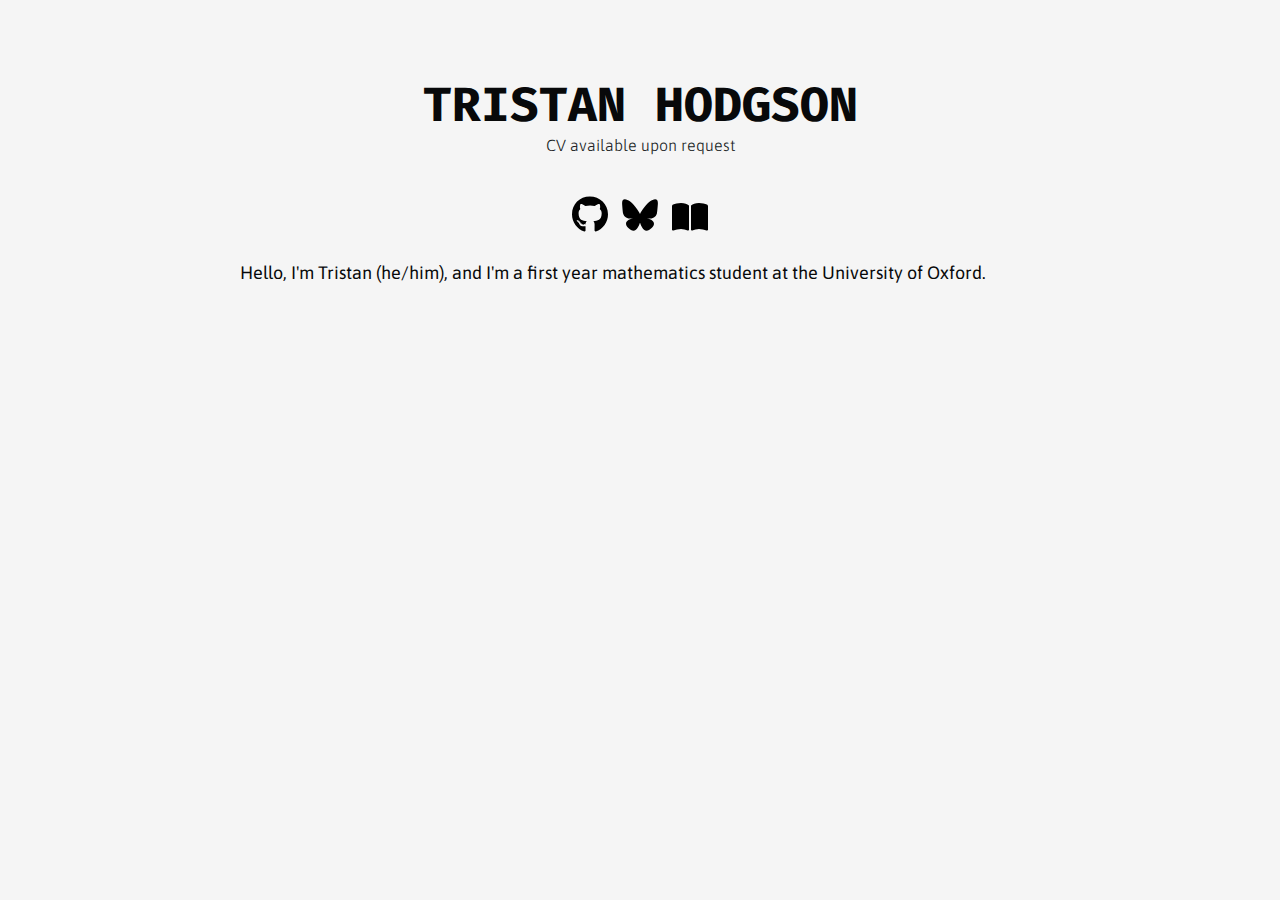
==== index.html @ f53b4fa2 "Adding alt text" ====
<!DOCTYPE html>
<html lang="en">
    <head>
        <meta charset="UTF-8" />
        <meta name="viewport" content="width=device-width, initial-scale=1.0" />
        <link rel="stylesheet" href="style.css" />
        <title>Tristan Hodgson</title>
    </head>
    <body>
        <section class="mid">
            <h1>TRISTAN HODGSON</h1>
            <p class="byline">CV available upon request</p>
            <br />
            <div class="icons">
                <a class="icon_link" href="https://github.com/TristanHodgson" 
                    ><img class="icon" src="./img/github.svg" alt="Github logo"
                /></a>
                <a class="icon_link" href="https://bsky.app/profile/tristanhodgson.com" 
                    ><img class="icon" src="./img/bluesky.svg" alt="Bluesky logo"
                /></a>
                <a class="icon_link" href="https://app.thestorygraph.com/profile/tristan_hodgson"
                    ><img class="icon" src="./img/storygraph.svg"  alt="Book representing Storygraph logo"
                /></a>
            </div>
            Hello, I'm Tristan (he/him), and I'm a first year mathematics student at the University of Oxford.
            <!-- <div class="callout">Test callout</div> -->
        </section>
    </body>
</html>
---- style.css ----
@import url("https://fonts.googleapis.com/css2?family=Fira+Code:wght@300..700&display=swap");
@import url("https://fonts.googleapis.com/css2?family=Asap:ital,wght@0,100..900;1,100..900&display=swap");
@import url("https://cdn.jsdelivr.net/npm/bootstrap-icons@1.11.3/font/bootstrap-icons.min.css");

:root {
    --fg: #08090a;
    --bg: #f5f5f5;
    --a1: #99cbe6; /* Accent color 1 */
    --a2: #9dd1f1;
    --a3: #201e1f;
}

body {
    background-color: var(--bg);
    color: var(--fg);

    font-family: "Asap", sans-serif;
    font-optical-sizing: auto;
    font-weight: 400;
    font-style: normal;
    font-variation-settings: "wdth" 100;
    font-size: large;
}

h1 {
    font-family: "Fira Code", monospace;
    font-style: normal;
    font-size: xxx-large;
    text-align: center;
    padding-bottom: 0px;
    margin-bottom: 0px;
}

.mid {
    padding-top: 1%;
    padding-bottom: 5%;
    max-width: 800px;
    padding-left: 5%;
    padding-right: 5%;
    margin: 28px auto 0;
}

.callout {
    background: repeating-linear-gradient(
        135deg,
        var(--a1),
        var(--a1) 10px,
        var(--a2) 10px,
        var(--a2) 20px
    );
    border-radius: 10px;
    width: 40%;
    padding: 10px;
    margin: 10px auto 0;
    text-align: center;
}

.byline {
    text-align: center;
    padding-top: 0px;
    margin-top: 0px;
    color: var(--a3);
    font-size: medium;
    font-weight: 300;
}

.icons {
    text-align: center;
    padding-bottom: 20px;
}
.icon_link:hover, .icon_link:active, .icon_link { text-decoration: none; color:var(--fg) }

.icon {
    width: 2em;
    height: auto;
    padding: 5px;
}
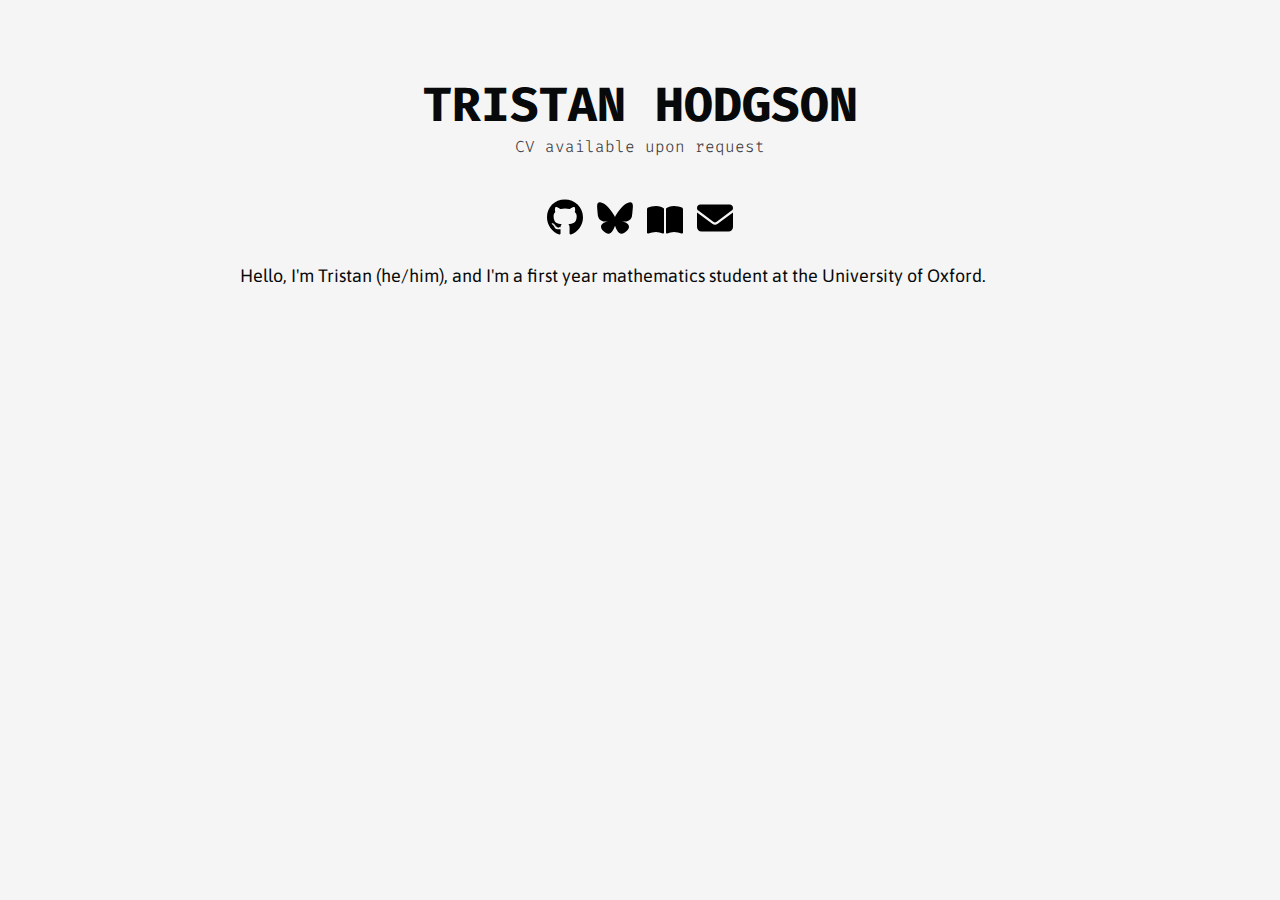
==== commit 45cbb5af: "Adding email address" ====
--- a/index.html
+++ b/index.html
@@ -12,15 +12,22 @@
             <p class="byline">CV available upon request</p>
             <br />
             <div class="icons">
-                <a class="icon_link" href="https://github.com/TristanHodgson" 
-                    ><img class="icon" src="./img/github.svg" alt="Github logo"
-                /></a>
-                <a class="icon_link" href="https://bsky.app/profile/tristanhodgson.com" 
-                    ><img class="icon" src="./img/bluesky.svg" alt="Bluesky logo"
-                /></a>
-                <a class="icon_link" href="https://app.thestorygraph.com/profile/tristan_hodgson"
-                    ><img class="icon" src="./img/storygraph.svg"  alt="Book representing Storygraph logo"
-                /></a>
+                <a class="icon_link" href="https://github.com/TristanHodgson">
+                    <img class="icon" src="./img/github.svg" alt="Github logo" />
+                    <span class="description">Github</span>
+                </a>
+                <a class="icon_link" href="https://bsky.app/profile/tristanhodgson.com">
+                    <img class="icon" src="./img/bluesky.svg" alt="Bluesky logo" />
+                    <span class="description">Bluesky</span>
+                </a>
+                <a class="icon_link" href="https://app.thestorygraph.com/profile/tristan_hodgson">
+                    <img class="icon" src="./img/storygraph.svg" alt="Book representing Storygraph logo" />
+                    <span class="description">Storygraph</span>
+                </a>
+                <a class="icon_link" href="mailto:contact@tristanhodgson.com">
+                    <img class="icon" src="./img/email.svg" alt="Envelope icon representing email" />
+                    <span class="description">contact@tristanhodgson.com</span>
+                </a>
             </div>
             Hello, I'm Tristan (he/him), and I'm a first year mathematics student at the University of Oxford.
             <!-- <div class="callout">Test callout</div> -->
--- a/style.css
+++ b/style.css
@@ -1,21 +1,24 @@
-@import url("https://fonts.googleapis.com/css2?family=Fira+Code:wght@300..700&display=swap");
-@import url("https://fonts.googleapis.com/css2?family=Asap:ital,wght@0,100..900;1,100..900&display=swap");
-@import url("https://cdn.jsdelivr.net/npm/bootstrap-icons@1.11.3/font/bootstrap-icons.min.css");
-
 :root {
     --fg: #08090a;
     --bg: #f5f5f5;
     --a1: #99cbe6; /* Accent color 1 */
     --a2: #9dd1f1;
-    --a3: #201e1f;
+    --a3: #3d3b3f;
+}
+
+@font-face {
+    font-family: "Fira Code";
+    src: URL("fonts/firacode.ttf") format("truetype");
+}
+@font-face {
+    font-family: "Asap";
+    src: URL("fonts/asap.ttf") format("truetype");
 }
 
 body {
     background-color: var(--bg);
     color: var(--fg);
-
     font-family: "Asap", sans-serif;
-    font-optical-sizing: auto;
     font-weight: 400;
     font-style: normal;
     font-variation-settings: "wdth" 100;
@@ -41,13 +44,7 @@
 }
 
 .callout {
-    background: repeating-linear-gradient(
-        135deg,
-        var(--a1),
-        var(--a1) 10px,
-        var(--a2) 10px,
-        var(--a2) 20px
-    );
+    background: repeating-linear-gradient(135deg, var(--a1), var(--a1) 10px, var(--a2) 10px, var(--a2) 20px);
     border-radius: 10px;
     width: 40%;
     padding: 10px;
@@ -62,16 +59,39 @@
     color: var(--a3);
     font-size: medium;
     font-weight: 300;
+    font-family: "Fira Code", monospace;
+
 }
-
 .icons {
     text-align: center;
     padding-bottom: 20px;
 }
-.icon_link:hover, .icon_link:active, .icon_link { text-decoration: none; color:var(--fg) }
+
+.icon_link {
+    position: relative;
+    text-decoration: none;
+    color: var(--fg);
+}
 
 .icon {
     width: 2em;
     height: auto;
     padding: 5px;
-}+}
+
+.description {
+    visibility: hidden;
+    background-color: var(--a3);
+    color: var(--bg);
+    text-align: center;
+    padding: 5px;
+    position: absolute;
+    top: 1em;
+    left: 50%;
+    transform: translateX(-50%);
+    font-size: small;
+}
+
+.icon_link:hover .description {
+    visibility: visible;
+}
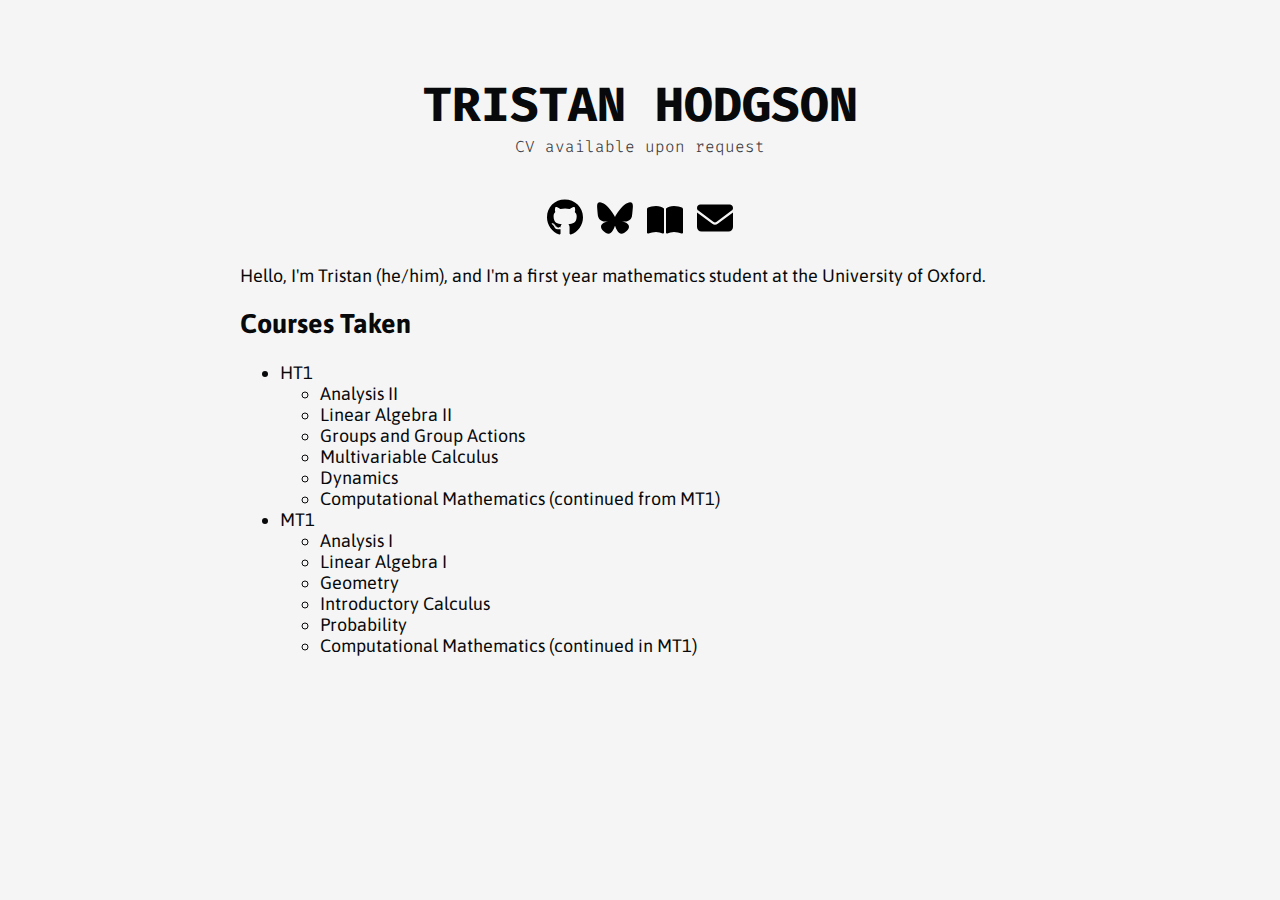
==== commit d1af48ff: "Adding courses" ====
--- a/index.html
+++ b/index.html
@@ -31,6 +31,29 @@
             </div>
             Hello, I'm Tristan (he/him), and I'm a first year mathematics student at the University of Oxford.
             <!-- <div class="callout">Test callout</div> -->
+            <h2>Courses Taken</h2>
+            <ul>
+                <li>HT1
+                    <ul>
+                        <li>Analysis II</li>
+                        <li>Linear Algebra II</li>
+                        <li>Groups and Group Actions</li>
+                        <li>Multivariable Calculus</li>
+                        <li>Dynamics</li>
+                        <li>Computational Mathematics (continued from MT1)</li>
+                    </ul>
+                </li>
+                <li>MT1
+                    <ul>
+                        <li>Analysis I</li>
+                        <li>Linear Algebra I</li>
+                        <li>Geometry</li>
+                        <li>Introductory Calculus</li>
+                        <li>Probability</li>
+                        <li>Computational Mathematics (continued in MT1)</li>
+                    </ul>
+                </li>
+            </ul>
         </section>
     </body>
 </html>
--- a/style.css
+++ b/style.css
@@ -60,7 +60,6 @@
     font-size: medium;
     font-weight: 300;
     font-family: "Fira Code", monospace;
-
 }
 .icons {
     text-align: center;
@@ -94,4 +93,4 @@
 
 .icon_link:hover .description {
     visibility: visible;
-}
+}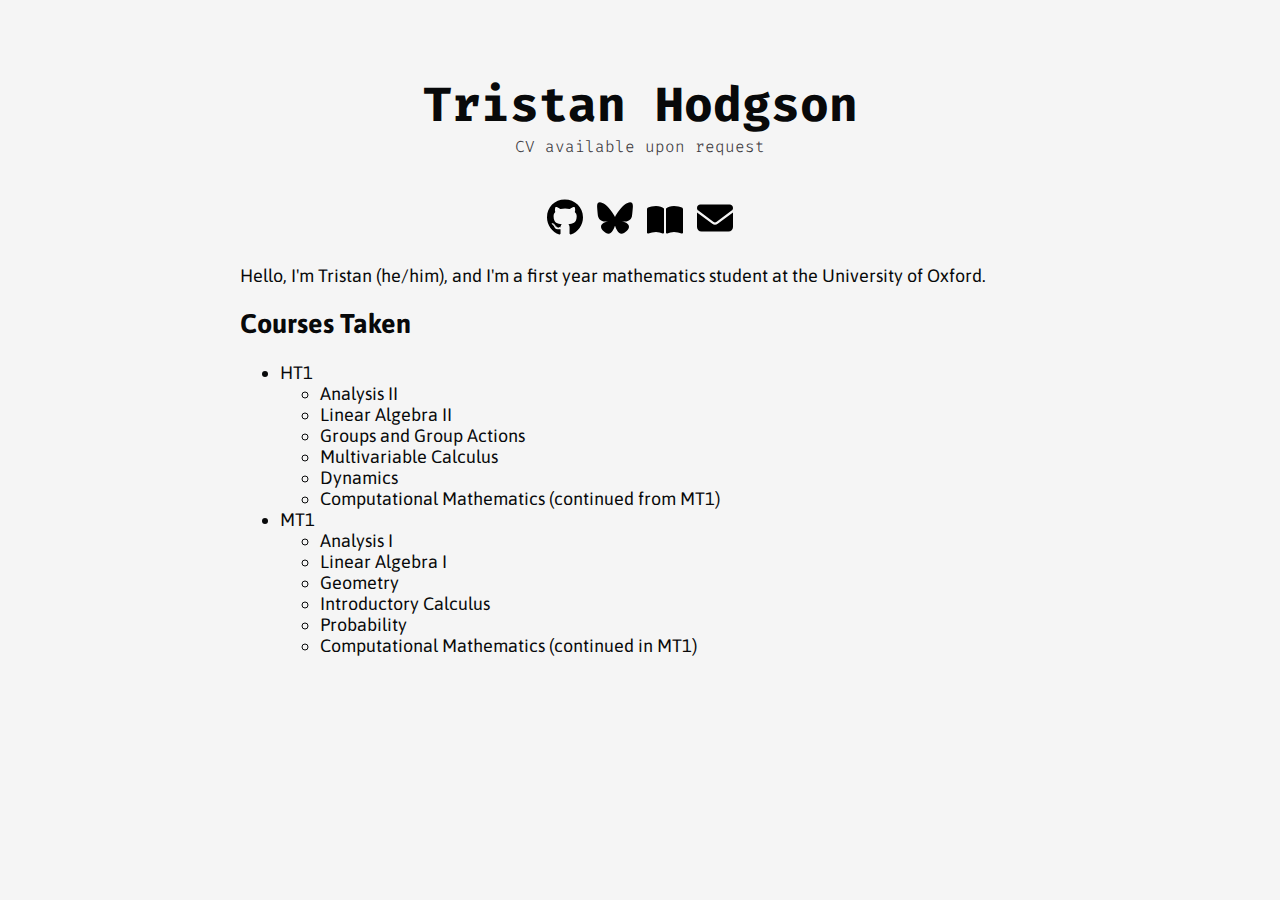
==== commit 3434bf63: "Changing title case" ====
--- a/index.html
+++ b/index.html
@@ -8,7 +8,7 @@
     </head>
     <body>
         <section class="mid">
-            <h1>TRISTAN HODGSON</h1>
+            <h1>Tristan Hodgson</h1>
             <p class="byline">CV available upon request</p>
             <br />
             <div class="icons">
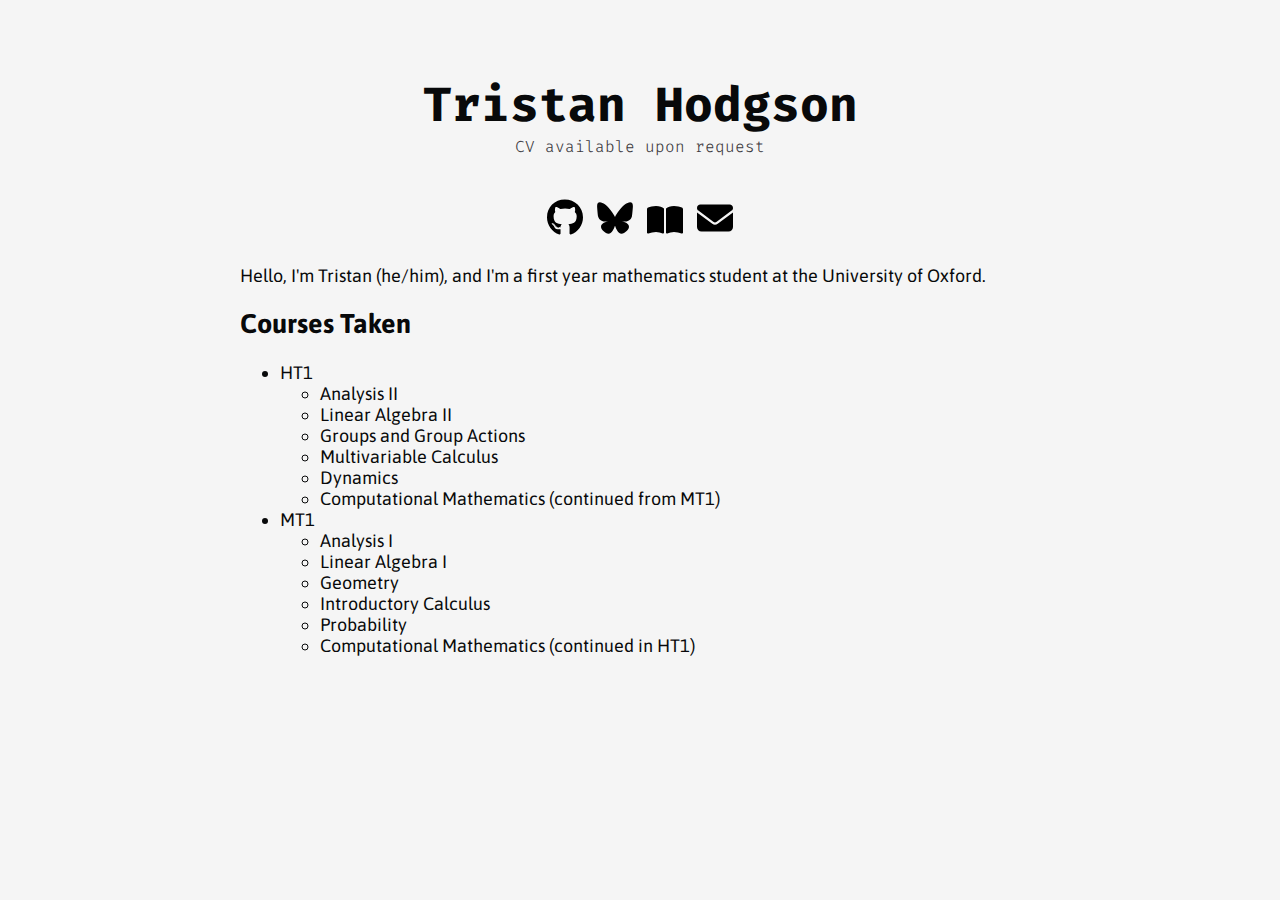
==== commit 50a04536: "Correcting typo" ====
--- a/index.html
+++ b/index.html
@@ -3,6 +3,7 @@
     <head>
         <meta charset="UTF-8" />
         <meta name="viewport" content="width=device-width, initial-scale=1.0" />
+        <link rel="icon" type="image/svg+xml" href="img/favicon.svg">
         <link rel="stylesheet" href="style.css" />
         <title>Tristan Hodgson</title>
     </head>
@@ -50,7 +51,7 @@
                         <li>Geometry</li>
                         <li>Introductory Calculus</li>
                         <li>Probability</li>
-                        <li>Computational Mathematics (continued in MT1)</li>
+                        <li>Computational Mathematics (continued in HT1)</li>
                     </ul>
                 </li>
             </ul>
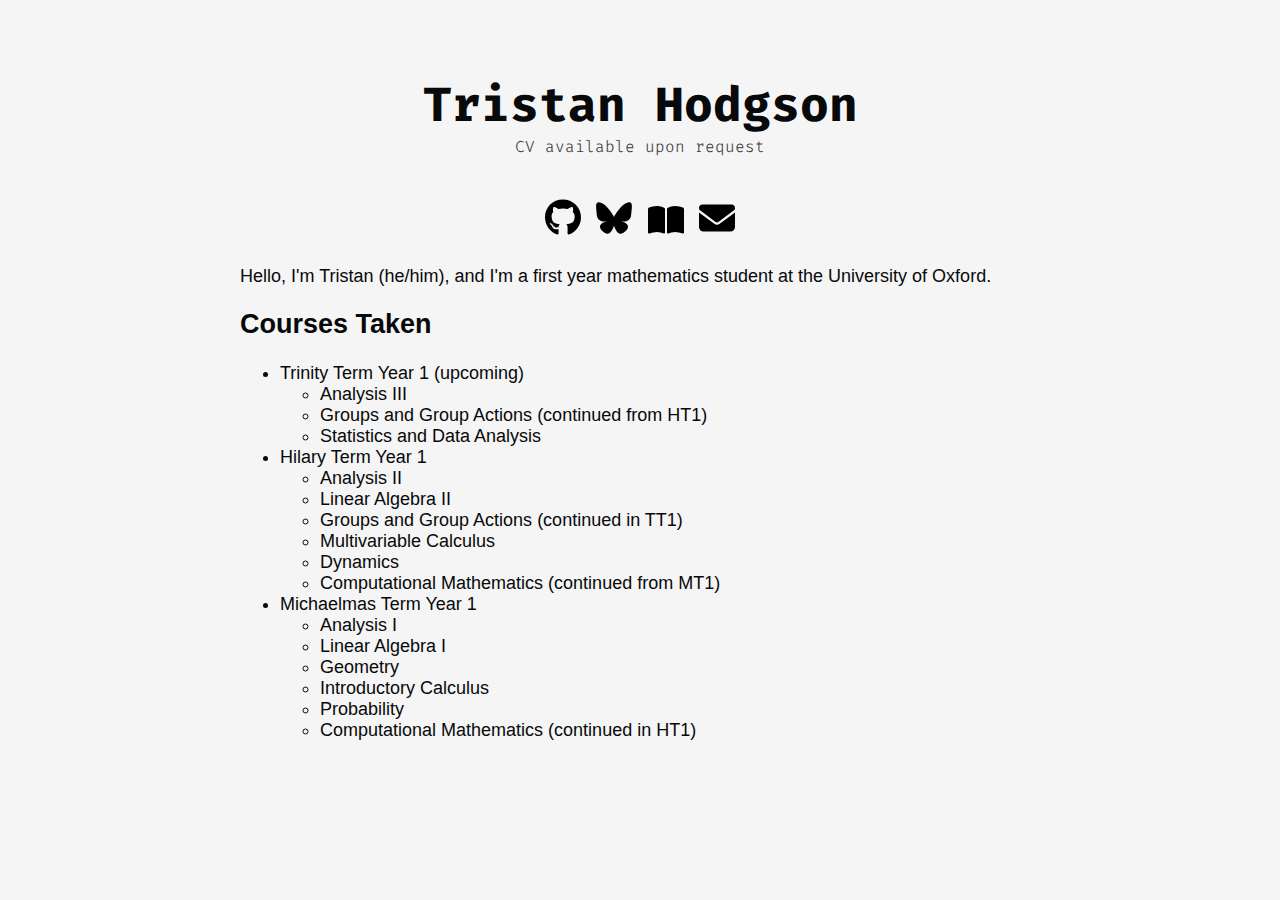
==== commit d4f36a06: "Adding TT1" ====
--- a/index.html
+++ b/index.html
@@ -34,17 +34,24 @@
             <!-- <div class="callout">Test callout</div> -->
             <h2>Courses Taken</h2>
             <ul>
-                <li>HT1
+                <li>Trinity Term Year 1 (upcoming)
+                    <ul>
+                        <li>Analysis III</li>
+                        <li>Groups and Group Actions (continued from HT1)</li>
+                        <li>Statistics and Data Analysis</li>
+                    </ul>
+                </li>
+                <li>Hilary Term Year 1
                     <ul>
                         <li>Analysis II</li>
                         <li>Linear Algebra II</li>
-                        <li>Groups and Group Actions</li>
+                        <li>Groups and Group Actions (continued in TT1)</li>
                         <li>Multivariable Calculus</li>
                         <li>Dynamics</li>
                         <li>Computational Mathematics (continued from MT1)</li>
                     </ul>
                 </li>
-                <li>MT1
+                <li>Michaelmas Term Year 1
                     <ul>
                         <li>Analysis I</li>
                         <li>Linear Algebra I</li>
--- a/style.css
+++ b/style.css
@@ -14,11 +14,15 @@
     font-family: "Asap";
     src: URL("fonts/asap.ttf") format("truetype");
 }
+@font-face {
+    font-family: "Nebula";
+    src: URL("fonts/NebulaSans-Medium") format("truetype");
+}
 
 body {
     background-color: var(--bg);
     color: var(--fg);
-    font-family: "Asap", sans-serif;
+    font-family: "Nebula", sans-serif;
     font-weight: 400;
     font-style: normal;
     font-variation-settings: "wdth" 100;
